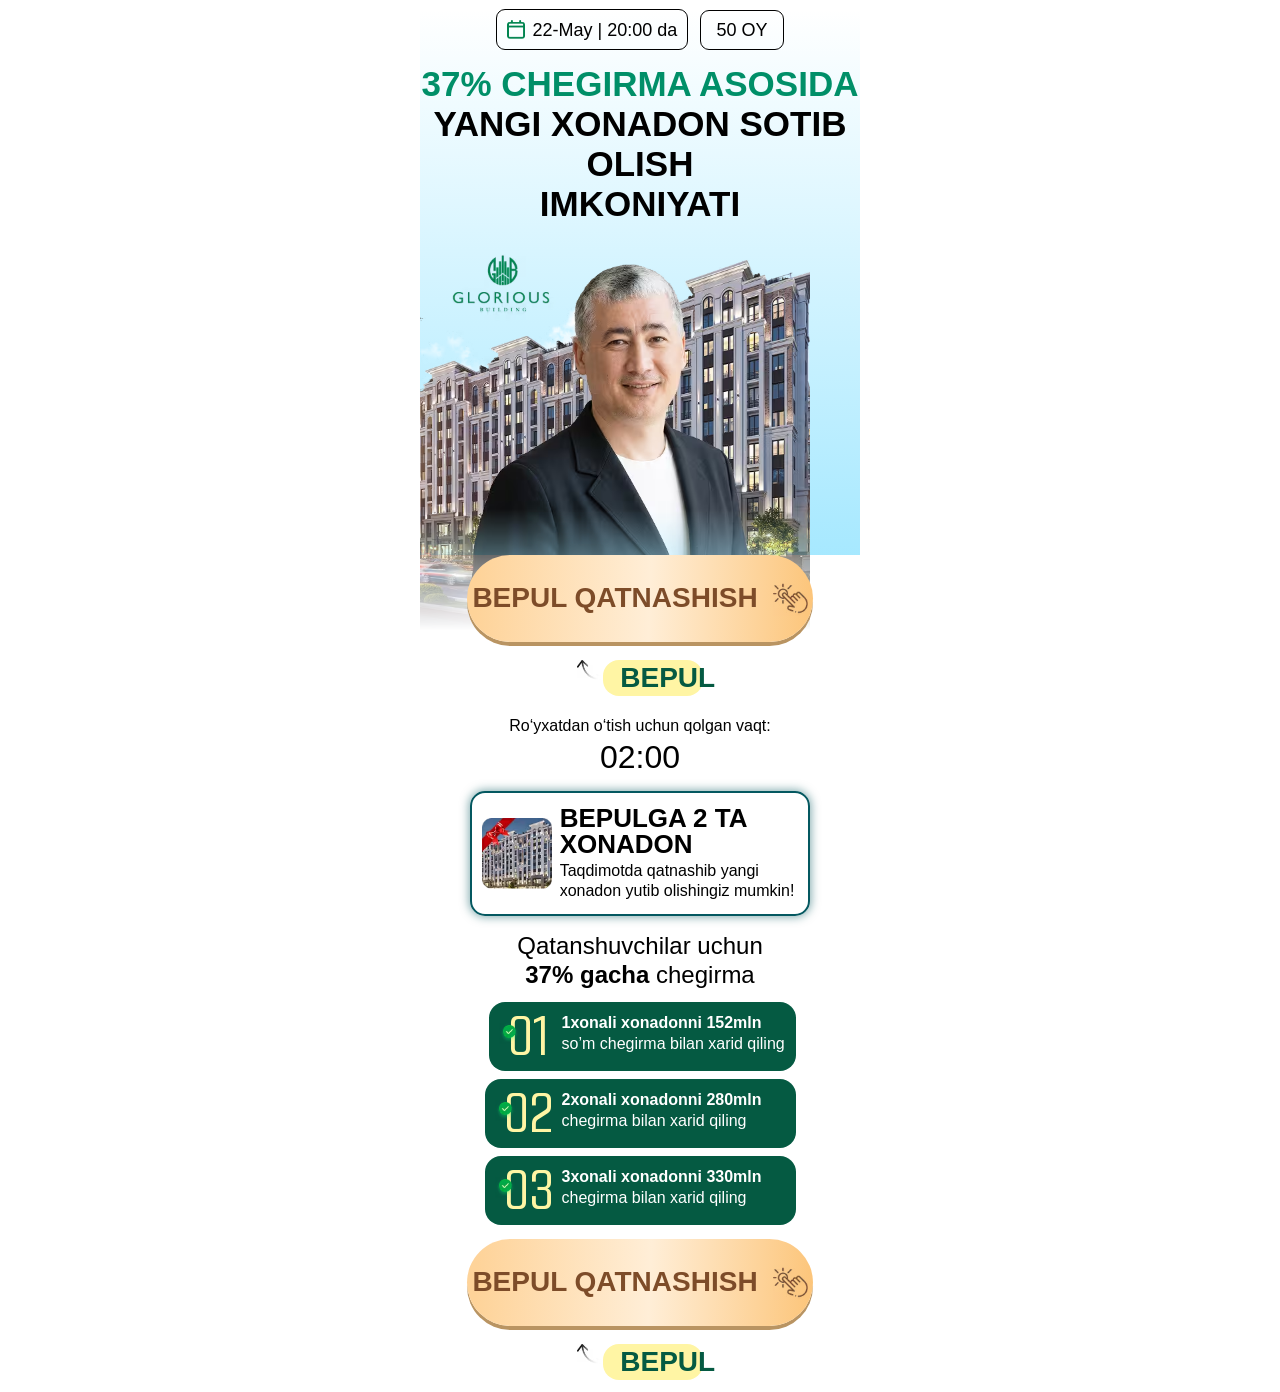
==== index.html @ efbb7ced "Update index.html" ====
<!DOCTYPE html>
<html lang="uz">

<head>
    <meta charset="UTF-8">
    <meta name="viewport" content="width=device-width, initial-scale=1.0">
    <title>Qurilish Florya</title>
    <style>
        *{margin:0;padding:0;box-sizing:border-box}html, body{overflow-x:hidden}body{background-color:white}.container{max-width:440px;width:100%;margin:0 auto;padding-top:9px;display:flex;flex-direction:column;align-items:center;font-family:sans-serif}.header{display:flex;align-items:center;justify-content:center;gap:12px;margin-bottom:14px}.header__box{display:flex;align-items:center;gap:8px;max-width:192px;width:100%;border:1px solid #000000;border-radius:9px;justify-content:center;padding:10px}.boxx{min-height:10px;background:linear-gradient(180deg, rgba(255, 255, 255, 0) 0%, #4ED2FF 200%)}.header__text{font-family:Inter, sans-serif;color:#000;font-weight:500;font-size:18px;line-height:100%;text-wrap:nowrap}.header__time{font-family:Inter, sans-serif;font-weight:500;font-size:18px;line-height:100%;text-align:center}.info{display:flex;align-items:center;justify-content:center;gap:2.5px;margin-bottom:12px}.info img{margin-top:-15px}.info p{background-color:#FFF5A4;max-width:100px;width:100%;border-radius:16px;padding:4px 17px;color:#055A42;font-family:Kuunari, sans-serif;font-weight:700;font-size:28px;line-height:100%;letter-spacing:1%;text-align:center;text-transform:uppercase;max-width:100px;width:100%}.title{font-family:Kuunari, sans-serif;font-weight:700;font-size:clamp(30px, 9vw, 35px);line-height:114%;text-align:center;text-transform:uppercase}.title span{color:#008F68}#timer{font-family:"Bebas Neue" , sans-serif;font-weight:400;font-size:32px;line-height:100%;text-transform:uppercase}.center{position:relative;width:100%;display:flex;align-items:center;justify-content:center}.expert__img{max-width:390px;width:100%;height:auto;margin-bottom:-80px;position:relative;z-index:1;-webkit-mask-image:linear-gradient(to bottom, black 70%, transparent 100%);mask-image:linear-gradient(to bottom, black 70%, transparent 100%)}.gift{display:flex;align-items:center;justify-content:center;gap:8px;padding:12px 10px;border-radius:15px;border:2px solid #045860;max-width:340px;width:100%;margin-bottom:16px;box-shadow:0px 0px 10px 1px #04555C80}.gift__info h2{font-family:Kuunari, sans-serif;font-weight:900;font-size:clamp(22px, 6.9vw, 26px);line-height:100%;letter-spacing:2%;margin-bottom:4px}.gift__info p{font-family:Inter, sans-serif;font-weight:400;font-size:clamp(13px, 4.2vw, 16px);line-height:130%}.event__btn{display:flex;align-items:center;justify-content:center;color:#7D4C29;font-family:Kuunari, sans-serif;font-weight:700;font-size:28px;line-height:100%;letter-spacing:1%;text-align:center;text-transform:uppercase;padding:26px 0;background:linear-gradient(92.32deg, #FED399 3.07%, #FFEED7 52.86%, #FCC478 100.78%);box-shadow:0px 4px 0px 0px #B99462;border-radius:50px;position:relative;z-index:3;text-decoration:none;gap:15px}.timer__box{display:flex;flex-direction:column;align-items:center;margin-left:auto;margin-right:auto;gap:4px;margin-bottom:10px;border-radius:33px;padding:8px 21px}.timer__box p{font-family:Inter, sans-serif;font-weight:400;font-size:16px;line-height:130%}
    </style>
    <link rel="stylesheet" href="./css/main.css" media="print" onload="this.media='all'" />
    <noscript>
        <link rel="stylesheet" href="./css/main.css" />
    </noscript>
</head>

<body>
    

    <main>
        <div class="wrapper">
            <div class="container">
                <div class="boxx">
                    <div class="header">
                        <div class="header__box">
                            <img src="./images/calenar.png" loading="lazy" decoding="async" width="18" height="19"
                                alt="calenar">
                            <p class="header__text">
                                22-May | 20:00 da
                            </p>
                        </div>
                        <div class="header__box" style="max-width: 84px;">
                            <p class="header__time">50 OY</p>
                        </div>
                    </div>

                    <h1 class="title">
                        <span>37% chegirma asosida</span> <br>
                        Yangi xonadon sotib olish <br> imkoniyati
                    </h1>
                    <img src="./images/mainImg.avif" alt="Speaker rasmi" class="expert__img" decoding="async"
                        loading="lazy" width="390" height="471">
                </div>
                <div style="padding: 0 10px; max-width: 366px; width: 100%;">
                    <a class="event__btn registerBtn" style="margin-bottom: 18px;" href="#">
                        Bepul QATNASHISH
                        <img src="./images/cursor.avif" loading="lazy" decoding="async" width="35" height="35"
                            alt="cursor">
                    </a>
                </div>

                <div class="info">
                    <img src="./images/arrow.avif" loading="lazy" decoding="async" width="24" height="20" alt="arrow">
                    <p>Bepul</p>
                </div>



                <div class="timer__box">
                    <p>Ro‘yxatdan o‘tish uchun qolgan vaqt:</p>
                    <p class="timer" id="timer">02:00</p>
                </div>

                <div style="padding: 0 10px;">
                    <div class="gift">
                        <img src="./images/gift.avif" loading="lazy" decoding="async" width="70" height="71" alt="gift">
                        <div class="gift__info">
                            <h2>BEPULGA 2 TA XONADON</h2>
                            <p>Taqdimotda qatnashib yangi <br> xonadon yutib olishingiz mumkin! </p>
                        </div>
                    </div>
                </div>

                <h2 class="event__list__title">Qatanshuvchilar uchun <br> <b>37% gacha</b> chegirma</h2>
                <ul class="event__list">
                    <li class="event__list__item" style="margin-left: 4px; gap: 14px;">
                        <span>
                            <img src="./images/verfiy.avif" loading="lazy" decoding="async" width="21" height="21"
                                alt="verfiy">
                            <h3>01</h3>
                        </span>
                        <p class="event__list__item__text">
                            <b>1xonali xonadonni 152mln</b> <br> so’m chegirma bilan xarid qiling
                        </p>
                    </li>
                    <li class="event__list__item">
                        <span>
                            <img src="./images/verfiy.avif" loading="lazy" decoding="async" width="21" height="21"
                                alt="verfiy">
                            <h3>02</h3>
                        </span>
                        <p class="event__list__item__text">
                            <b>2xonali xonadonni 280mln</b> <br> chegirma bilan xarid qiling
                        </p>
                    </li>
                    <li class="event__list__item">
                        <span>
                            <img src="./images/verfiy.avif" loading="lazy" decoding="async" width="21" height="21"
                                alt="verfiy">
                            <h3>03</h3>
                        </span>
                        <p class="event__list__item__text">
                            <b>3xonali xonadonni 330mln</b> <br> chegirma bilan xarid qiling
                        </p>
                    </li>
                </ul>


                <div style="padding: 0 10px; max-width: 366px; width: 100%;">
                    <a class="event__btn registerBtn" style="margin-bottom: 18px;" href="#">
                        Bepul QATNASHISH
                        <img src="./images/cursor.avif" loading="lazy" decoding="async" width="35" height="35"
                            alt="cursor">
                    </a>
                </div>


                <div class="info">
                    <img src="./images/arrow.avif" loading="lazy" decoding="async" width="24" height="20" alt="arrow">
                    <p>Bepul</p>
                </div>
            </div>
        </div>
    </main>

    <script defer>
        const timerElement = document.getElementById("timer"); let totalSeconds = 120; const countdown = setInterval((() => { const t = Math.floor(totalSeconds / 60), e = totalSeconds % 60; timerElement.textContent = `${String(t).padStart(2, "0")}:${String(e).padStart(2, "0")}`, totalSeconds <= 0 && (clearInterval(countdown), timerElement.style.color = "red", alert("Vaqt tugadi!")), totalSeconds-- }), 1e3);
    </script>
</body>

</html>
---- css/main.css ----
@font-face { font-family: "Bebas Neue"; src: url("../font/BebasNeue-Regular.subset.woff2") format("woff2"); font-weight: 400; font-display: swap } @font-face { font-family: "Kuunari"; src: url("../font/kuunari-bold-subset.v2.woff2") format("woff2"); font-weight: 700; font-display: swap } @font-face { font-family: "Kuunari"; src: url("../font/kuunari-black-subset\ \(1\).woff2") format("woff2"); font-weight: 900; font-display: swap } @font-face { font-family: "Kuunari"; src: url("../font/kuunari-regular\ \(1\).woff2") format("woff2"); font-weight: 400; font-display: swap } html, body { overflow-x: hidden } .event__list__title { font-family: "Inter", sans-serif; font-weight: 500; font-size: clamp(20px, 11.5vw, 24px); line-height: 120%; text-align: center; margin-bottom: 12px } .event__list { display: grid; grid-template: 1fr; gap: 8px; margin-left: auto; margin-right: auto; padding: 0 10px; max-width: 331px; width: 100%; list-style: none; margin-bottom: 14px } .event__list__item { display: flex; align-items: center; padding: 5px 0 10px 10px; gap: 8px; background-color: #055A42; border-radius: 16px; color: white; overflow: hidden } .event__list__item span { display: flex; align-items: center } .event__list__item span img { margin-right: -12px; position: relative; z-index: 4 } .event__list__item span h3 { font-family: "Kuunari", sans-serif; font-weight: 400; color: #FFF5A4; font-size: 54px; line-height: 100% } .event__list__item__number { display: flex; align-items: center; justify-content: center; flex-shrink: 0 } .event__list__item__text { font-weight: 400; font-family: Inter, sans-serif; font-size: clamp(13.5px, 4vw, 16px); line-height: 130% } .event__list__item__text span { font-weight: 600 }
---- css/main.css ----
@font-face { font-family: "Bebas Neue"; src: url("../font/BebasNeue-Regular.subset.woff2") format("woff2"); font-weight: 400; font-display: swap } @font-face { font-family: "Kuunari"; src: url("../font/kuunari-bold-subset.v2.woff2") format("woff2"); font-weight: 700; font-display: swap } @font-face { font-family: "Kuunari"; src: url("../font/kuunari-black-subset\ \(1\).woff2") format("woff2"); font-weight: 900; font-display: swap } @font-face { font-family: "Kuunari"; src: url("../font/kuunari-regular\ \(1\).woff2") format("woff2"); font-weight: 400; font-display: swap } html, body { overflow-x: hidden } .event__list__title { font-family: "Inter", sans-serif; font-weight: 500; font-size: clamp(20px, 11.5vw, 24px); line-height: 120%; text-align: center; margin-bottom: 12px } .event__list { display: grid; grid-template: 1fr; gap: 8px; margin-left: auto; margin-right: auto; padding: 0 10px; max-width: 331px; width: 100%; list-style: none; margin-bottom: 14px } .event__list__item { display: flex; align-items: center; padding: 5px 0 10px 10px; gap: 8px; background-color: #055A42; border-radius: 16px; color: white; overflow: hidden } .event__list__item span { display: flex; align-items: center } .event__list__item span img { margin-right: -12px; position: relative; z-index: 4 } .event__list__item span h3 { font-family: "Kuunari", sans-serif; font-weight: 400; color: #FFF5A4; font-size: 54px; line-height: 100% } .event__list__item__number { display: flex; align-items: center; justify-content: center; flex-shrink: 0 } .event__list__item__text { font-weight: 400; font-family: Inter, sans-serif; font-size: clamp(13.5px, 4vw, 16px); line-height: 130% } .event__list__item__text span { font-weight: 600 }
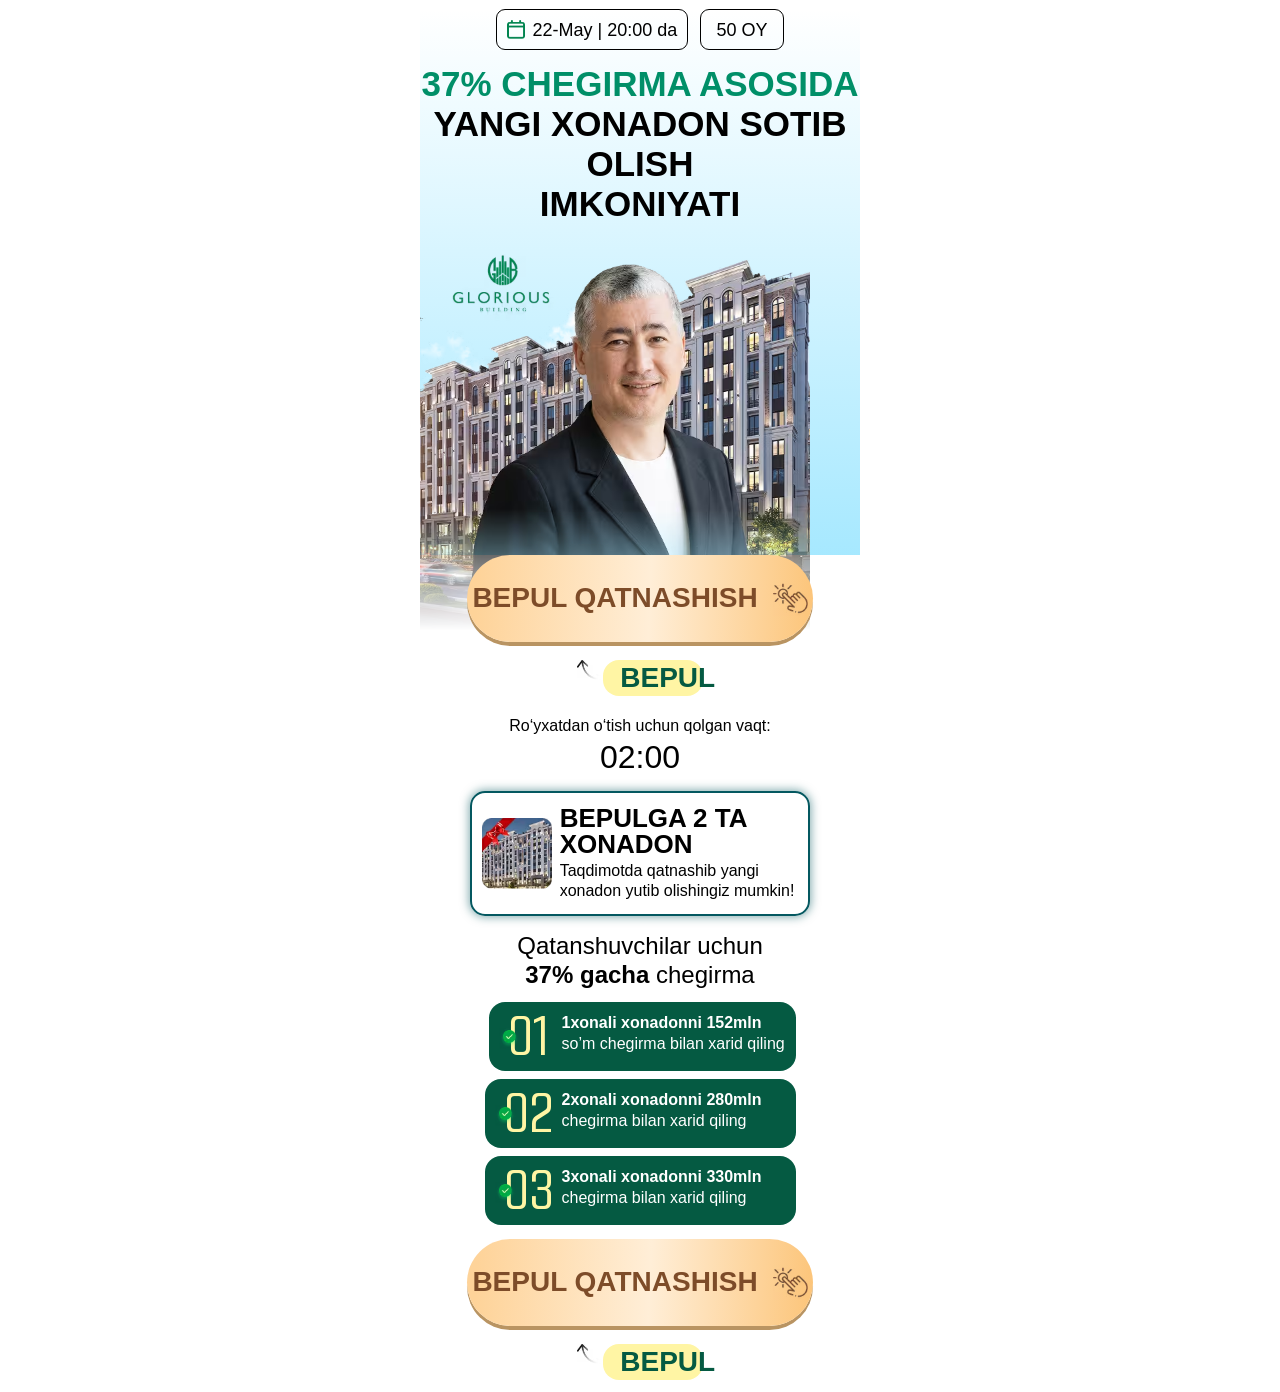
==== commit 7effb0bc: "add" ====
--- a/index.html
+++ b/index.html
@@ -6,16 +6,16 @@
     <meta name="viewport" content="width=device-width, initial-scale=1.0">
     <title>Qurilish Florya</title>
     <style>
-        *{margin:0;padding:0;box-sizing:border-box}html, body{overflow-x:hidden}body{background-color:white}.container{max-width:440px;width:100%;margin:0 auto;padding-top:9px;display:flex;flex-direction:column;align-items:center;font-family:sans-serif}.header{display:flex;align-items:center;justify-content:center;gap:12px;margin-bottom:14px}.header__box{display:flex;align-items:center;gap:8px;max-width:192px;width:100%;border:1px solid #000000;border-radius:9px;justify-content:center;padding:10px}.boxx{min-height:10px;background:linear-gradient(180deg, rgba(255, 255, 255, 0) 0%, #4ED2FF 200%)}.header__text{font-family:Inter, sans-serif;color:#000;font-weight:500;font-size:18px;line-height:100%;text-wrap:nowrap}.header__time{font-family:Inter, sans-serif;font-weight:500;font-size:18px;line-height:100%;text-align:center}.info{display:flex;align-items:center;justify-content:center;gap:2.5px;margin-bottom:12px}.info img{margin-top:-15px}.info p{background-color:#FFF5A4;max-width:100px;width:100%;border-radius:16px;padding:4px 17px;color:#055A42;font-family:Kuunari, sans-serif;font-weight:700;font-size:28px;line-height:100%;letter-spacing:1%;text-align:center;text-transform:uppercase;max-width:100px;width:100%}.title{font-family:Kuunari, sans-serif;font-weight:700;font-size:clamp(30px, 9vw, 35px);line-height:114%;text-align:center;text-transform:uppercase}.title span{color:#008F68}#timer{font-family:"Bebas Neue" , sans-serif;font-weight:400;font-size:32px;line-height:100%;text-transform:uppercase}.center{position:relative;width:100%;display:flex;align-items:center;justify-content:center}.expert__img{max-width:390px;width:100%;height:auto;margin-bottom:-80px;position:relative;z-index:1;-webkit-mask-image:linear-gradient(to bottom, black 70%, transparent 100%);mask-image:linear-gradient(to bottom, black 70%, transparent 100%)}.gift{display:flex;align-items:center;justify-content:center;gap:8px;padding:12px 10px;border-radius:15px;border:2px solid #045860;max-width:340px;width:100%;margin-bottom:16px;box-shadow:0px 0px 10px 1px #04555C80}.gift__info h2{font-family:Kuunari, sans-serif;font-weight:900;font-size:clamp(22px, 6.9vw, 26px);line-height:100%;letter-spacing:2%;margin-bottom:4px}.gift__info p{font-family:Inter, sans-serif;font-weight:400;font-size:clamp(13px, 4.2vw, 16px);line-height:130%}.event__btn{display:flex;align-items:center;justify-content:center;color:#7D4C29;font-family:Kuunari, sans-serif;font-weight:700;font-size:28px;line-height:100%;letter-spacing:1%;text-align:center;text-transform:uppercase;padding:26px 0;background:linear-gradient(92.32deg, #FED399 3.07%, #FFEED7 52.86%, #FCC478 100.78%);box-shadow:0px 4px 0px 0px #B99462;border-radius:50px;position:relative;z-index:3;text-decoration:none;gap:15px}.timer__box{display:flex;flex-direction:column;align-items:center;margin-left:auto;margin-right:auto;gap:4px;margin-bottom:10px;border-radius:33px;padding:8px 21px}.timer__box p{font-family:Inter, sans-serif;font-weight:400;font-size:16px;line-height:130%}
+        *{margin:0;padding:0;box-sizing:border-box}html, body{overflow-x:hidden}body{background-color:white}.container{max-width:440px;width:100%;margin:0 auto;padding-top:9px;display:flex;flex-direction:column;align-items:center;font-family:sans-serif}.header{display:flex;justify-content:center;gap:12px;margin-bottom:14px}.header__box{display:flex;align-items:center;gap:8px;max-width:192px;width:100%;border:1px solid #000000;border-radius:9px;justify-content:center;padding:10px}.boxx{min-height:10px;background:linear-gradient(180deg, rgba(255, 255, 255, 0) 0%, #4ED2FF 200%)}.header__text{font-family:Inter, sans-serif;color:#000;font-weight:500;font-size:18px;line-height:100%;text-wrap:nowrap}.header__time{font-family:Inter, sans-serif;font-weight:500;font-size:18px;line-height:100%;text-align:center}.info{display:flex;align-items:center;justify-content:center;gap:2.5px;margin-bottom:12px}.info img{margin-top:-15px}.info p{background-color:#FFF5A4;max-width:100px;width:100%;border-radius:16px;padding:4px 17px;color:#055A42;font-family:Kuunari, sans-serif;font-weight:700;font-size:28px;line-height:100%;letter-spacing:1%;text-align:center;text-transform:uppercase;max-width:100px;width:100%}.title{font-family:Kuunari, sans-serif;font-weight:700;font-size:clamp(30px, 9vw, 35px);line-height:114%;text-align:center;text-transform:uppercase}.title span{color:#008F68}#timer{font-family:"Bebas Neue" , sans-serif;font-weight:400;font-size:32px;line-height:100%;text-transform:uppercase}.center{position:relative;width:100%;display:flex;align-items:center;justify-content:center}.expert__img{max-width:390px;width:100%;height:auto;margin-bottom:-80px;position:relative;z-index:1;-webkit-mask-image:linear-gradient(to bottom, black 70%, transparent 100%);mask-image:linear-gradient(to bottom, black 70%, transparent 100%)}.gift{display:flex;align-items:center;justify-content:center;gap:8px;padding:12px 10px;border-radius:15px;border:2px solid #045860;max-width:340px;width:100%;margin-bottom:16px;box-shadow:0px 0px 10px 1px #04555C80}.gift__info h2{font-family:Kuunari, sans-serif;font-weight:900;font-size:clamp(22px, 6.9vw, 26px);line-height:100%;letter-spacing:2%;margin-bottom:4px}.gift__info p{font-family:Inter, sans-serif;font-weight:400;font-size:clamp(13px, 4.2vw, 16px);line-height:130%}.event__btn{display:flex;align-items:center;justify-content:center;color:#7D4C29;font-family:Kuunari, sans-serif;font-weight:700;font-size:28px;line-height:100%;letter-spacing:1%;text-align:center;text-transform:uppercase;padding:26px 0;background:linear-gradient(92.32deg, #FED399 3.07%, #FFEED7 52.86%, #FCC478 100.78%);box-shadow:0px 4px 0px 0px #B99462;border-radius:50px;position:relative;z-index:3;text-decoration:none;gap:15px}.timer__box{display:flex;flex-direction:column;align-items:center;margin-left:auto;margin-right:auto;gap:4px;margin-bottom:10px;border-radius:33px;padding:8px 21px}.timer__box p{font-family:Inter, sans-serif;font-weight:400;font-size:16px;line-height:130%}
     </style>
     <link rel="stylesheet" href="./css/main.css" media="print" onload="this.media='all'" />
     <noscript>
         <link rel="stylesheet" href="./css/main.css" />
     </noscript>
+    <script async src="https://spliturltest.asosit.uz/abtest.js" data-site-id="AQBz1rhiAn-L10M7" data-api-base="https://spliturltest.asosit.uz"></script>
 </head>
 
 <body>
-    
 
     <main>
         <div class="wrapper">
@@ -42,7 +42,7 @@
                         loading="lazy" width="390" height="471">
                 </div>
                 <div style="padding: 0 10px; max-width: 366px; width: 100%;">
-                    <a class="event__btn registerBtn" style="margin-bottom: 18px;" href="#">
+                    <a class="event__btn registerBtn" style="margin-bottom: 18px;" href="https://t.me/+IWROP-sb9FExODQ6">
                         Bepul QATNASHISH
                         <img src="./images/cursor.avif" loading="lazy" decoding="async" width="35" height="35"
                             alt="cursor">
@@ -107,7 +107,7 @@
 
 
                 <div style="padding: 0 10px; max-width: 366px; width: 100%;">
-                    <a class="event__btn registerBtn" style="margin-bottom: 18px;" href="#">
+                    <a class="event__btn registerBtn" style="margin-bottom: 18px;" href="https://t.me/+IWROP-sb9FExODQ6">
                         Bepul QATNASHISH
                         <img src="./images/cursor.avif" loading="lazy" decoding="async" width="35" height="35"
                             alt="cursor">
@@ -128,4 +128,4 @@
     </script>
 </body>
 
-</html>
+</html>
--- a/css/main.css
+++ b/css/main.css
@@ -1 +1 @@
-@font-face { font-family: "Bebas Neue"; src: url("../font/BebasNeue-Regular.subset.woff2") format("woff2"); font-weight: 400; font-display: swap } @font-face { font-family: "Kuunari"; src: url("../font/kuunari-bold-subset.v2.woff2") format("woff2"); font-weight: 700; font-display: swap } @font-face { font-family: "Kuunari"; src: url("../font/kuunari-black-subset\ \(1\).woff2") format("woff2"); font-weight: 900; font-display: swap } @font-face { font-family: "Kuunari"; src: url("../font/kuunari-regular\ \(1\).woff2") format("woff2"); font-weight: 400; font-display: swap } html, body { overflow-x: hidden } .event__list__title { font-family: "Inter", sans-serif; font-weight: 500; font-size: clamp(20px, 11.5vw, 24px); line-height: 120%; text-align: center; margin-bottom: 12px } .event__list { display: grid; grid-template: 1fr; gap: 8px; margin-left: auto; margin-right: auto; padding: 0 10px; max-width: 331px; width: 100%; list-style: none; margin-bottom: 14px } .event__list__item { display: flex; align-items: center; padding: 5px 0 10px 10px; gap: 8px; background-color: #055A42; border-radius: 16px; color: white; overflow: hidden } .event__list__item span { display: flex; align-items: center } .event__list__item span img { margin-right: -12px; position: relative; z-index: 4 } .event__list__item span h3 { font-family: "Kuunari", sans-serif; font-weight: 400; color: #FFF5A4; font-size: 54px; line-height: 100% } .event__list__item__number { display: flex; align-items: center; justify-content: center; flex-shrink: 0 } .event__list__item__text { font-weight: 400; font-family: Inter, sans-serif; font-size: clamp(13.5px, 4vw, 16px); line-height: 130% } .event__list__item__text span { font-weight: 600 }+@font-face { font-family: "Bebas Neue"; src: url("../font/BebasNeue-Regular.subset.woff2") format("woff2"); font-weight: 400; font-display: swap } @font-face { font-family: "Kuunari"; src: url("../font/kuunari-bold-subset.v2.woff2") format("woff2"); font-weight: 700; font-display: swap } @font-face { font-family: "Kuunari"; src: url("../font/kuunari-black-subset\ \(1\).woff2") format("woff2"); font-weight: 900; font-display: swap } @font-face { font-family: "Kuunari"; src: url("../font/kuunari-regular\ \(1\).woff2") format("woff2"); font-weight: 400; font-display: swap } html, body { overflow-x: hidden } .event__list__title { font-family: "Inter", sans-serif; font-weight: 500; font-size: clamp(20px, 11.5vw, 24px); line-height: 120%; text-align: center; margin-bottom: 12px } .event__list { display: grid; grid-template: 1fr; gap: 8px; margin-left: auto; margin-right: auto; padding: 0 10px; max-width: 331px; width: 100%; list-style: none; margin-bottom: 14px } .event__list__item { display: flex; align-items: center; padding: 5px 0 10px 10px; gap: 8px; background-color: #055A42; border-radius: 16px; color: white; overflow: hidden } .event__list__item span { display: flex; align-items: center } .event__list__item span img { margin-right: -12px;margin-top: 9px; position: relative; z-index: 4 } .event__list__item span h3 { font-family: "Kuunari", sans-serif; font-weight: 400; color: #FFF5A4; font-size: 54px; line-height: 100% } .event__list__item__number { display: flex; align-items: center; justify-content: center; flex-shrink: 0 } .event__list__item__text { font-weight: 400; font-family: Inter, sans-serif; font-size: clamp(13.5px, 4vw, 16px); line-height: 130% } .event__list__item__text span { font-weight: 600 }
--- a/css/main.css
+++ b/css/main.css
@@ -1 +1 @@
-@font-face { font-family: "Bebas Neue"; src: url("../font/BebasNeue-Regular.subset.woff2") format("woff2"); font-weight: 400; font-display: swap } @font-face { font-family: "Kuunari"; src: url("../font/kuunari-bold-subset.v2.woff2") format("woff2"); font-weight: 700; font-display: swap } @font-face { font-family: "Kuunari"; src: url("../font/kuunari-black-subset\ \(1\).woff2") format("woff2"); font-weight: 900; font-display: swap } @font-face { font-family: "Kuunari"; src: url("../font/kuunari-regular\ \(1\).woff2") format("woff2"); font-weight: 400; font-display: swap } html, body { overflow-x: hidden } .event__list__title { font-family: "Inter", sans-serif; font-weight: 500; font-size: clamp(20px, 11.5vw, 24px); line-height: 120%; text-align: center; margin-bottom: 12px } .event__list { display: grid; grid-template: 1fr; gap: 8px; margin-left: auto; margin-right: auto; padding: 0 10px; max-width: 331px; width: 100%; list-style: none; margin-bottom: 14px } .event__list__item { display: flex; align-items: center; padding: 5px 0 10px 10px; gap: 8px; background-color: #055A42; border-radius: 16px; color: white; overflow: hidden } .event__list__item span { display: flex; align-items: center } .event__list__item span img { margin-right: -12px; position: relative; z-index: 4 } .event__list__item span h3 { font-family: "Kuunari", sans-serif; font-weight: 400; color: #FFF5A4; font-size: 54px; line-height: 100% } .event__list__item__number { display: flex; align-items: center; justify-content: center; flex-shrink: 0 } .event__list__item__text { font-weight: 400; font-family: Inter, sans-serif; font-size: clamp(13.5px, 4vw, 16px); line-height: 130% } .event__list__item__text span { font-weight: 600 }+@font-face { font-family: "Bebas Neue"; src: url("../font/BebasNeue-Regular.subset.woff2") format("woff2"); font-weight: 400; font-display: swap } @font-face { font-family: "Kuunari"; src: url("../font/kuunari-bold-subset.v2.woff2") format("woff2"); font-weight: 700; font-display: swap } @font-face { font-family: "Kuunari"; src: url("../font/kuunari-black-subset\ \(1\).woff2") format("woff2"); font-weight: 900; font-display: swap } @font-face { font-family: "Kuunari"; src: url("../font/kuunari-regular\ \(1\).woff2") format("woff2"); font-weight: 400; font-display: swap } html, body { overflow-x: hidden } .event__list__title { font-family: "Inter", sans-serif; font-weight: 500; font-size: clamp(20px, 11.5vw, 24px); line-height: 120%; text-align: center; margin-bottom: 12px } .event__list { display: grid; grid-template: 1fr; gap: 8px; margin-left: auto; margin-right: auto; padding: 0 10px; max-width: 331px; width: 100%; list-style: none; margin-bottom: 14px } .event__list__item { display: flex; align-items: center; padding: 5px 0 10px 10px; gap: 8px; background-color: #055A42; border-radius: 16px; color: white; overflow: hidden } .event__list__item span { display: flex; align-items: center } .event__list__item span img { margin-right: -12px;margin-top: 9px; position: relative; z-index: 4 } .event__list__item span h3 { font-family: "Kuunari", sans-serif; font-weight: 400; color: #FFF5A4; font-size: 54px; line-height: 100% } .event__list__item__number { display: flex; align-items: center; justify-content: center; flex-shrink: 0 } .event__list__item__text { font-weight: 400; font-family: Inter, sans-serif; font-size: clamp(13.5px, 4vw, 16px); line-height: 130% } .event__list__item__text span { font-weight: 600 }
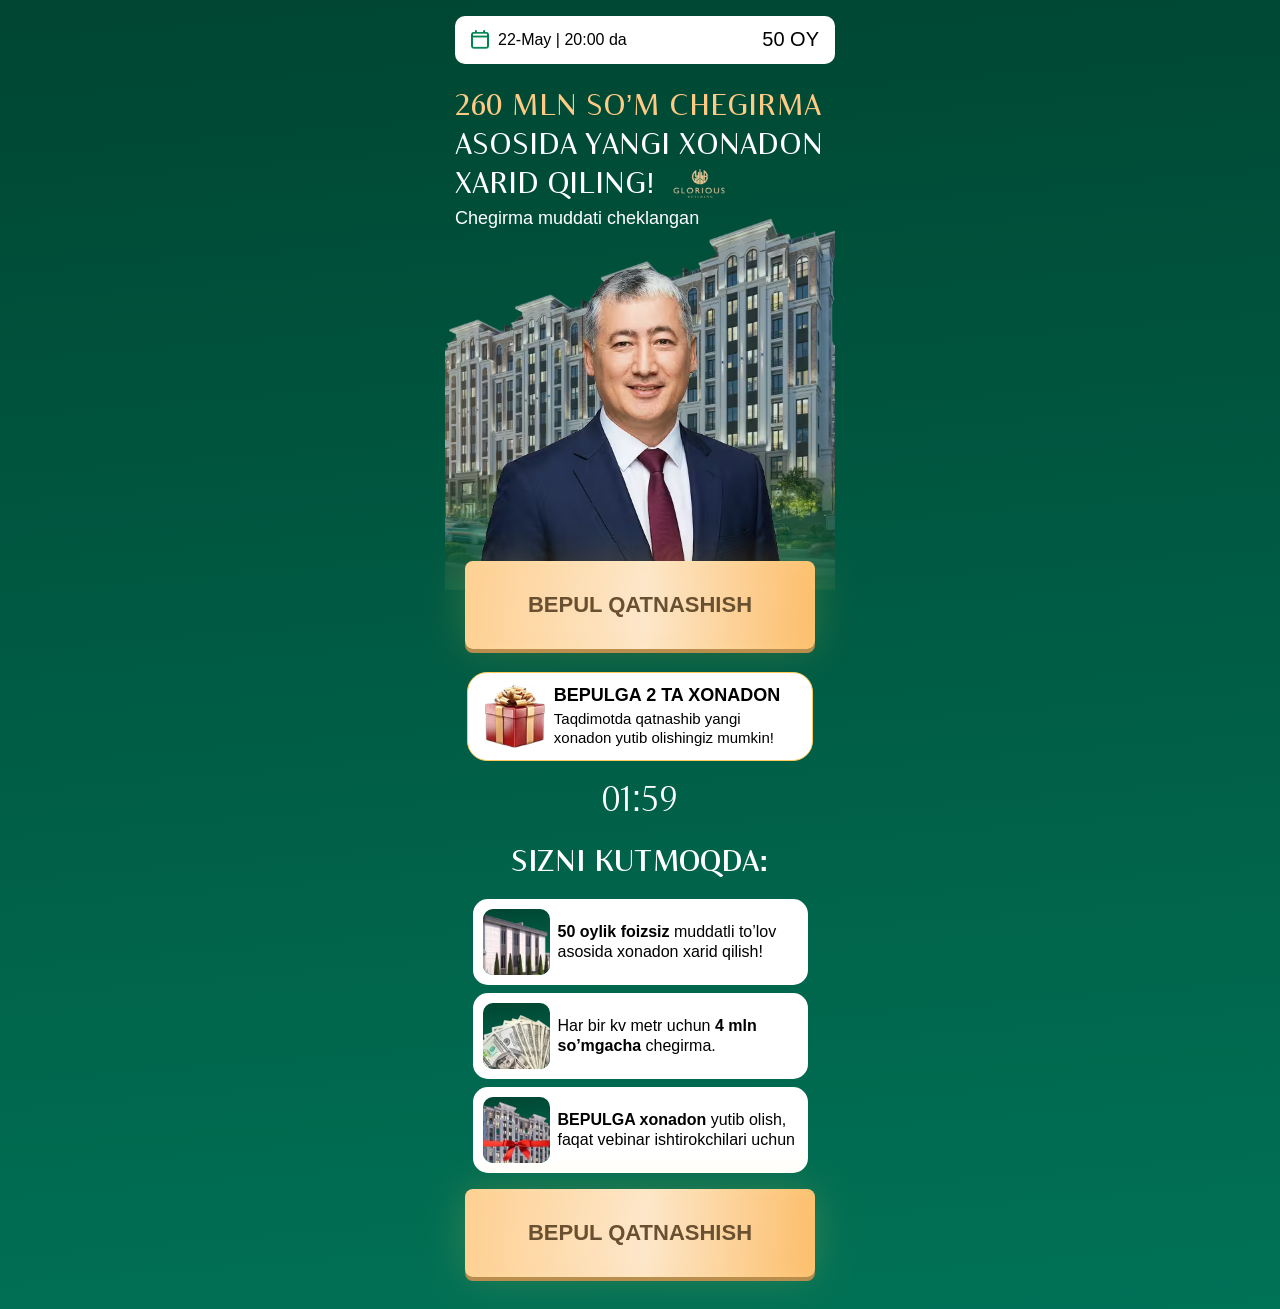
==== commit f582643b: "add" ====
--- a/index.html
+++ b/index.html
@@ -6,126 +6,114 @@
     <meta name="viewport" content="width=device-width, initial-scale=1.0">
     <title>Qurilish Florya</title>
     <style>
-        *{margin:0;padding:0;box-sizing:border-box}html, body{overflow-x:hidden}body{background-color:white}.container{max-width:440px;width:100%;margin:0 auto;padding-top:9px;display:flex;flex-direction:column;align-items:center;font-family:sans-serif}.header{display:flex;justify-content:center;gap:12px;margin-bottom:14px}.header__box{display:flex;align-items:center;gap:8px;max-width:192px;width:100%;border:1px solid #000000;border-radius:9px;justify-content:center;padding:10px}.boxx{min-height:10px;background:linear-gradient(180deg, rgba(255, 255, 255, 0) 0%, #4ED2FF 200%)}.header__text{font-family:Inter, sans-serif;color:#000;font-weight:500;font-size:18px;line-height:100%;text-wrap:nowrap}.header__time{font-family:Inter, sans-serif;font-weight:500;font-size:18px;line-height:100%;text-align:center}.info{display:flex;align-items:center;justify-content:center;gap:2.5px;margin-bottom:12px}.info img{margin-top:-15px}.info p{background-color:#FFF5A4;max-width:100px;width:100%;border-radius:16px;padding:4px 17px;color:#055A42;font-family:Kuunari, sans-serif;font-weight:700;font-size:28px;line-height:100%;letter-spacing:1%;text-align:center;text-transform:uppercase;max-width:100px;width:100%}.title{font-family:Kuunari, sans-serif;font-weight:700;font-size:clamp(30px, 9vw, 35px);line-height:114%;text-align:center;text-transform:uppercase}.title span{color:#008F68}#timer{font-family:"Bebas Neue" , sans-serif;font-weight:400;font-size:32px;line-height:100%;text-transform:uppercase}.center{position:relative;width:100%;display:flex;align-items:center;justify-content:center}.expert__img{max-width:390px;width:100%;height:auto;margin-bottom:-80px;position:relative;z-index:1;-webkit-mask-image:linear-gradient(to bottom, black 70%, transparent 100%);mask-image:linear-gradient(to bottom, black 70%, transparent 100%)}.gift{display:flex;align-items:center;justify-content:center;gap:8px;padding:12px 10px;border-radius:15px;border:2px solid #045860;max-width:340px;width:100%;margin-bottom:16px;box-shadow:0px 0px 10px 1px #04555C80}.gift__info h2{font-family:Kuunari, sans-serif;font-weight:900;font-size:clamp(22px, 6.9vw, 26px);line-height:100%;letter-spacing:2%;margin-bottom:4px}.gift__info p{font-family:Inter, sans-serif;font-weight:400;font-size:clamp(13px, 4.2vw, 16px);line-height:130%}.event__btn{display:flex;align-items:center;justify-content:center;color:#7D4C29;font-family:Kuunari, sans-serif;font-weight:700;font-size:28px;line-height:100%;letter-spacing:1%;text-align:center;text-transform:uppercase;padding:26px 0;background:linear-gradient(92.32deg, #FED399 3.07%, #FFEED7 52.86%, #FCC478 100.78%);box-shadow:0px 4px 0px 0px #B99462;border-radius:50px;position:relative;z-index:3;text-decoration:none;gap:15px}.timer__box{display:flex;flex-direction:column;align-items:center;margin-left:auto;margin-right:auto;gap:4px;margin-bottom:10px;border-radius:33px;padding:8px 21px}.timer__box p{font-family:Inter, sans-serif;font-weight:400;font-size:16px;line-height:130%}
+    * { margin: 0; padding: 0; box-sizing: border-box } body, html { overflow-x: hidden } body { background: linear-gradient(355.35deg, #007B5E -19.77%, #004531 101.55%); } .webiner { padding-top: 16px; padding-bottom: 32px } .webiner__container { max-width: 400px; margin: 0 auto; padding: 0 10px; display: flex; flex-direction: column; justify-content: center; position: relative } .webiner__box { margin-left: 10px } .webiner__header { display: flex; align-items: center; justify-content: space-between; background-color: white; border-radius: 10px; padding: 9px 16px 10px 16px; margin-bottom: 24px } .webiner__header-title { font-family: "Cabrito Contrast", sans-serif; font-weight: 600; font-size: clamp(15px, 5vw, 18px); line-height: 110%; text-align: center; text-transform: uppercase; color: #AA0000 } .webiner__header-item { display: flex; align-items: center; gap: 9px } .webiner__header-item p { font-family: "Inter", sans-serif; font-weight: 400; font-size: clamp(15px, 5vw, 16px); line-height: 145% } .webiner__title { font-family: "Cabrito Contrast", sans-serif; font-weight: 500; font-size: clamp(25px, 7.8vw, 30px); line-height: 130%; text-transform: uppercase; margin-bottom: 4px; color: white } .webiner__title span { color: #FFCA84 } .webiner__text { font-family: "SF Pro Display", sans-serif; font-weight: 400; font-size: 18px; line-height: 100%; color: white; margin-bottom: 16px } .webiner__images { max-width: 390px; margin-top: -60px; display: flex; width: 100%; height: auto; margin-bottom: 16px; margin-left: auto; margin-right: auto } .gift { display: flex; align-items: center; gap: 9px; margin-bottom: 23px; padding: 12px 28px 12px 13px; background-color: white; border: 1px solid #FFCA58; border-radius: 20px; justify-content: center; margin-left: auto; margin-right: auto; max-width: 346px; width: 100% } .gift__info h3 { font-family: Inter, sans-serif; font-weight: 700; font-size: clamp(14.5px, 4.6vw, 18px); line-height: 102%; margin-bottom: 4px } .gift__info p { font-family: "SF Pro Display", sans-serif; font-weight: 400; font-size: clamp(12px, 3.5vw, 15px); line-height: 130% } .logo { position: absolute; top: 153px; right: 120px; } .webiner__btn { max-width: 350px; width: 100%; cursor: pointer; border: none; box-shadow: 0px 0px 21.93px 0px #FFEF9A24 inset, 0px 0px 41.23px 0px #FFD84E33, 0px 4px 0px 0px #B3884E; padding: 33px 0; background: linear-gradient(93.1deg, #FFCA85 -12.09%, #FDE7CA 51.33%, rgba(255, 189, 103, 0.99) 101.95%); margin-bottom: 24px; font-family: "Inter", sans-serif; font-weight: 600; font-size: 22px; border-radius: 8px; line-height: 100%; text-decoration: none; letter-spacing: 5%; margin-top: -45px; margin-bottom: 23px; text-transform: uppercase; color: #685031; margin-left: auto; margin-right: auto; display: flex; align-items: center; justify-content: center } .tiemr { font-family: "Cabrito Contrast", sans-serif; font-weight: 400; font-size: 36px; line-height: 100%; letter-spacing: -2%; text-transform: uppercase; margin-bottom: 24px; color: white } .webiner__info { margin-bottom: 16px } .webiner__info-title { font-family: "Cabrito Contrast", sans-serif; font-weight: 600; font-size: 30px; line-height: 130%; letter-spacing: -2%; text-transform: uppercase; margin-bottom: 16px; text-align: center; color: white } .webiner__nav { display: flex; flex-direction: column; gap: 8px; max-width: 335px; width: 100%; margin: 0 auto } .webiner__item { display: flex; align-items: center; gap: 8px; border-radius: 15px; padding: 10px; background-color: white } .webiner__item img { background: linear-gradient(355.35deg, #007B5E -19.77%, #004531 101.55%); border-radius: 10px } .webiner__item p { font-family: "SF Pro Display", sans-serif; font-weight: 400; font-size: clamp(13px, 4.3vw, 16px); line-height: 130% } .timer { font-family: "Cabrito Contrast", sans-serif; font-weight: 400; font-size: 36px; line-height: 100%; letter-spacing: -2%; text-transform: uppercase; text-align: center; margin-bottom: 24px; color: white } @media (max-width:390px) { .webiner__box { margin-left: 0 } } @media (max-width:355px) { .webiner__header-item { gap: 3px } .webiner__header-min { gap: 5px } .webiner__images { margin-top: -40px; } .webiner__text { font-size: 15px; } .logo { top: 138px; right: 89px; } }
     </style>
-    <link rel="stylesheet" href="./css/main.css" media="print" onload="this.media='all'" />
+    <link rel="stylesheet" href="./css/main.css" media="print" onload="this.media='all'">
     <noscript>
-        <link rel="stylesheet" href="./css/main.css" />
+        <link rel="stylesheet" href="./css/main.css">
     </noscript>
-    <script async src="https://spliturltest.asosit.uz/abtest.js" data-site-id="AQBz1rhiAn-L10M7" data-api-base="https://spliturltest.asosit.uz"></script>
+    <meta name="facebook-domain-verification" content="k64r696frtb9537qwjhcf0o96qh0u0" />
 </head>
 
 <body>
+    <main>
+        <section class="webiner">
+            <div class="webiner__box">
+                <div class="webiner__container">
 
-    <main>
-        <div class="wrapper">
-            <div class="container">
-                <div class="boxx">
-                    <div class="header">
-                        <div class="header__box">
-                            <img src="./images/calenar.png" loading="lazy" decoding="async" width="18" height="19"
-                                alt="calenar">
-                            <p class="header__text">
-                                22-May | 20:00 da
-                            </p>
+                    <div class="webiner__header">
+                        <div class="webiner__header-item">
+                            <img src="/images/calenar.png" loading="lazy" decoding="async" width="18" height="19"
+                                alt="calendar">
+                            <p>22-May | 20:00 da</p>
                         </div>
-                        <div class="header__box" style="max-width: 84px;">
-                            <p class="header__time">50 OY</p>
+                        <div class="webiner__header-item">
+                            <p style="font-size: 20px;">50 OY</p>
                         </div>
                     </div>
 
-                    <h1 class="title">
-                        <span>37% chegirma asosida</span> <br>
-                        Yangi xonadon sotib olish <br> imkoniyati
-                    </h1>
-                    <img src="./images/mainImg.avif" alt="Speaker rasmi" class="expert__img" decoding="async"
-                        loading="lazy" width="390" height="471">
+                    <h2 class="webiner__title"><span>260 MLN SO’M CHEGIRMA</span> <br> asosida yangi XONADON <br> XARID
+                        QILING!</h2> <img class="logo" src="./images/logo.avif" loading="lazy" decoding="async"
+                        width="52" height="30" alt="logo">
+
+                    <p class="webiner__text">Chegirma muddati cheklangan</p>
                 </div>
-                <div style="padding: 0 10px; max-width: 366px; width: 100%;">
-                    <a class="event__btn registerBtn" style="margin-bottom: 18px;" href="https://t.me/+IWROP-sb9FExODQ6">
-                        Bepul QATNASHISH
-                        <img src="./images/cursor.avif" loading="lazy" decoding="async" width="35" height="35"
-                            alt="cursor">
-                    </a>
-                </div>
-
-                <div class="info">
-                    <img src="./images/arrow.avif" loading="lazy" decoding="async" width="24" height="20" alt="arrow">
-                    <p>Bepul</p>
-                </div>
+            </div>
 
 
+            <img class="webiner__images" src="./images/speaker.avif" loading="lazy" decoding="async" width="390"
+                height="407" alt="house">
+            <div class="webiner__container">
+                <a class="webiner__btn" href="https://t.me/+IWROP-sb9FExODQ6">
+                    Bepul qatnashish
+                </a>
 
-                <div class="timer__box">
-                    <p>Ro‘yxatdan o‘tish uchun qolgan vaqt:</p>
-                    <p class="timer" id="timer">02:00</p>
-                </div>
-
-                <div style="padding: 0 10px;">
-                    <div class="gift">
-                        <img src="./images/gift.avif" loading="lazy" decoding="async" width="70" height="71" alt="gift">
-                        <div class="gift__info">
-                            <h2>BEPULGA 2 TA XONADON</h2>
-                            <p>Taqdimotda qatnashib yangi <br> xonadon yutib olishingiz mumkin! </p>
-                        </div>
+                <div class="gift">
+                    <img src="./images/gift.avif" loading="lazy" decoding="async" width="60" height="63" alt="gift">
+                    <div class="gift__info">
+                        <h3>BEPULGA 2 TA XONADON</h3>
+                        <p>Taqdimotda qatnashib yangi <br> xonadon yutib olishingiz mumkin! </p>
                     </div>
                 </div>
 
-                <h2 class="event__list__title">Qatanshuvchilar uchun <br> <b>37% gacha</b> chegirma</h2>
-                <ul class="event__list">
-                    <li class="event__list__item" style="margin-left: 4px; gap: 14px;">
-                        <span>
-                            <img src="./images/verfiy.avif" loading="lazy" decoding="async" width="21" height="21"
-                                alt="verfiy">
-                            <h3>01</h3>
-                        </span>
-                        <p class="event__list__item__text">
-                            <b>1xonali xonadonni 152mln</b> <br> so’m chegirma bilan xarid qiling
-                        </p>
-                    </li>
-                    <li class="event__list__item">
-                        <span>
-                            <img src="./images/verfiy.avif" loading="lazy" decoding="async" width="21" height="21"
-                                alt="verfiy">
-                            <h3>02</h3>
-                        </span>
-                        <p class="event__list__item__text">
-                            <b>2xonali xonadonni 280mln</b> <br> chegirma bilan xarid qiling
-                        </p>
-                    </li>
-                    <li class="event__list__item">
-                        <span>
-                            <img src="./images/verfiy.avif" loading="lazy" decoding="async" width="21" height="21"
-                                alt="verfiy">
-                            <h3>03</h3>
-                        </span>
-                        <p class="event__list__item__text">
-                            <b>3xonali xonadonni 330mln</b> <br> chegirma bilan xarid qiling
-                        </p>
-                    </li>
-                </ul>
+                <div class="timer"></div>
 
 
-                <div style="padding: 0 10px; max-width: 366px; width: 100%;">
-                    <a class="event__btn registerBtn" style="margin-bottom: 18px;" href="https://t.me/+IWROP-sb9FExODQ6">
-                        Bepul QATNASHISH
-                        <img src="./images/cursor.avif" loading="lazy" decoding="async" width="35" height="35"
-                            alt="cursor">
-                    </a>
+                <div class="webiner__info">
+                    <h3 class="webiner__info-title">Sizni kutmoqda:</h3>
+
+                    <ul class="webiner__nav">
+                        <li class="webiner__item">
+                            <img src="./images/dream/1.avif" loading="lazy" decoding="async" width="67" height="66"
+                                alt="img">
+                            <p><b>50 oylik foizsiz</b> muddatli to’lov <br> asosida xonadon xarid qilish! </p>
+                        </li>
+                        <li class="webiner__item">
+                            <img src="./images/dream/2.avif" loading="lazy" decoding="async" width="67" height="66"
+                                alt="img">
+                            <p>Har bir kv metr uchun <b>4 mln <br>
+                                    so’mgacha</b> chegirma.</p>
+                        </li>
+                        <li class="webiner__item">
+                            <img src="./images/dream/3.avif" loading="lazy" decoding="async" width="67" height="66"
+                                alt="img">
+                            <p><b>BEPULGA xonadon</b> yutib olish, <br>
+                                faqat vebinar ishtirokchilari uchun
+                            </p>
+                        </li>
+                    </ul>
                 </div>
 
+                <a class="webiner__btn"
+                    style="margin-bottom: 0; margin-top: 0; font-family: Inter, sans-serif; font-size: 22px; font-weight: 600;"
+                    href="https://t.me/+IWROP-sb9FExODQ6">
+                    Bepul qatnashish
+                </a>
 
-                <div class="info">
-                    <img src="./images/arrow.avif" loading="lazy" decoding="async" width="24" height="20" alt="arrow">
-                    <p>Bepul</p>
-                </div>
             </div>
-        </div>
+        </section>
     </main>
 
     <script defer>
-        const timerElement = document.getElementById("timer"); let totalSeconds = 120; const countdown = setInterval((() => { const t = Math.floor(totalSeconds / 60), e = totalSeconds % 60; timerElement.textContent = `${String(t).padStart(2, "0")}:${String(e).padStart(2, "0")}`, totalSeconds <= 0 && (clearInterval(countdown), timerElement.style.color = "red", alert("Vaqt tugadi!")), totalSeconds-- }), 1e3);
+        let time = 120; const timer = document.querySelector(".timer"); function updateTimer() { let e = Math.floor(time / 60), t = time % 60; e = e < 10 ? "0" + e : e, t = t < 10 ? "0" + t : t, timer.textContent = `${e}:${t}`, time > 0 ? time-- : clearInterval(interval) } updateTimer(); const interval = setInterval(updateTimer, 1e3);
     </script>
+        <!-- Meta Pixel Code -->
+<script defer>
+!function(f,b,e,v,n,t,s)
+{if(f.fbq)return;n=f.fbq=function(){n.callMethod?
+n.callMethod.apply(n,arguments):n.queue.push(arguments)};
+if(!f._fbq)f._fbq=n;n.push=n;n.loaded=!0;n.version='2.0';
+n.queue=[];t=b.createElement(e);t.async=!0;
+t.src=v;s=b.getElementsByTagName(e)[0];
+s.parentNode.insertBefore(t,s)}(window, document,'script',
+'https://connect.facebook.net/en_US/fbevents.js');
+fbq('init', '1706828529764569');
+fbq('track', 'PageView');
+</script>
+<noscript><img height="1" width="1" style="display:none"
+src="https://www.facebook.com/tr?id=1706828529764569&ev=PageView&noscript=1"
+/></noscript>
+<!-- End Meta Pixel Code -->
 </body>
 
 </html>
--- a/css/main.css
+++ b/css/main.css
@@ -1 +1 @@
-@font-face { font-family: "Bebas Neue"; src: url("../font/BebasNeue-Regular.subset.woff2") format("woff2"); font-weight: 400; font-display: swap } @font-face { font-family: "Kuunari"; src: url("../font/kuunari-bold-subset.v2.woff2") format("woff2"); font-weight: 700; font-display: swap } @font-face { font-family: "Kuunari"; src: url("../font/kuunari-black-subset\ \(1\).woff2") format("woff2"); font-weight: 900; font-display: swap } @font-face { font-family: "Kuunari"; src: url("../font/kuunari-regular\ \(1\).woff2") format("woff2"); font-weight: 400; font-display: swap } html, body { overflow-x: hidden } .event__list__title { font-family: "Inter", sans-serif; font-weight: 500; font-size: clamp(20px, 11.5vw, 24px); line-height: 120%; text-align: center; margin-bottom: 12px } .event__list { display: grid; grid-template: 1fr; gap: 8px; margin-left: auto; margin-right: auto; padding: 0 10px; max-width: 331px; width: 100%; list-style: none; margin-bottom: 14px } .event__list__item { display: flex; align-items: center; padding: 5px 0 10px 10px; gap: 8px; background-color: #055A42; border-radius: 16px; color: white; overflow: hidden } .event__list__item span { display: flex; align-items: center } .event__list__item span img { margin-right: -12px;margin-top: 9px; position: relative; z-index: 4 } .event__list__item span h3 { font-family: "Kuunari", sans-serif; font-weight: 400; color: #FFF5A4; font-size: 54px; line-height: 100% } .event__list__item__number { display: flex; align-items: center; justify-content: center; flex-shrink: 0 } .event__list__item__text { font-weight: 400; font-family: Inter, sans-serif; font-size: clamp(13.5px, 4vw, 16px); line-height: 130% } .event__list__item__text span { font-weight: 600 }+@font-face { font-family: "Cabrito Contrast"; src: url(../font/CabritoContrast-DemiBold-max.woff2); font-weight: 600; font-display: swap; } @font-face { font-family: "Cabrito Contrast"; src: url(../font/CabritoContrast-Medium-max.woff2); font-weight: 500; font-display: swap; } @font-face { font-family: "Cabrito Contrast"; src: url(../font/CabritoContrast-Regular-max.woff2); font-weight: 400; font-display: swap; }
--- a/css/main.css
+++ b/css/main.css
@@ -1 +1 @@
-@font-face { font-family: "Bebas Neue"; src: url("../font/BebasNeue-Regular.subset.woff2") format("woff2"); font-weight: 400; font-display: swap } @font-face { font-family: "Kuunari"; src: url("../font/kuunari-bold-subset.v2.woff2") format("woff2"); font-weight: 700; font-display: swap } @font-face { font-family: "Kuunari"; src: url("../font/kuunari-black-subset\ \(1\).woff2") format("woff2"); font-weight: 900; font-display: swap } @font-face { font-family: "Kuunari"; src: url("../font/kuunari-regular\ \(1\).woff2") format("woff2"); font-weight: 400; font-display: swap } html, body { overflow-x: hidden } .event__list__title { font-family: "Inter", sans-serif; font-weight: 500; font-size: clamp(20px, 11.5vw, 24px); line-height: 120%; text-align: center; margin-bottom: 12px } .event__list { display: grid; grid-template: 1fr; gap: 8px; margin-left: auto; margin-right: auto; padding: 0 10px; max-width: 331px; width: 100%; list-style: none; margin-bottom: 14px } .event__list__item { display: flex; align-items: center; padding: 5px 0 10px 10px; gap: 8px; background-color: #055A42; border-radius: 16px; color: white; overflow: hidden } .event__list__item span { display: flex; align-items: center } .event__list__item span img { margin-right: -12px;margin-top: 9px; position: relative; z-index: 4 } .event__list__item span h3 { font-family: "Kuunari", sans-serif; font-weight: 400; color: #FFF5A4; font-size: 54px; line-height: 100% } .event__list__item__number { display: flex; align-items: center; justify-content: center; flex-shrink: 0 } .event__list__item__text { font-weight: 400; font-family: Inter, sans-serif; font-size: clamp(13.5px, 4vw, 16px); line-height: 130% } .event__list__item__text span { font-weight: 600 }+@font-face { font-family: "Cabrito Contrast"; src: url(../font/CabritoContrast-DemiBold-max.woff2); font-weight: 600; font-display: swap; } @font-face { font-family: "Cabrito Contrast"; src: url(../font/CabritoContrast-Medium-max.woff2); font-weight: 500; font-display: swap; } @font-face { font-family: "Cabrito Contrast"; src: url(../font/CabritoContrast-Regular-max.woff2); font-weight: 400; font-display: swap; }
